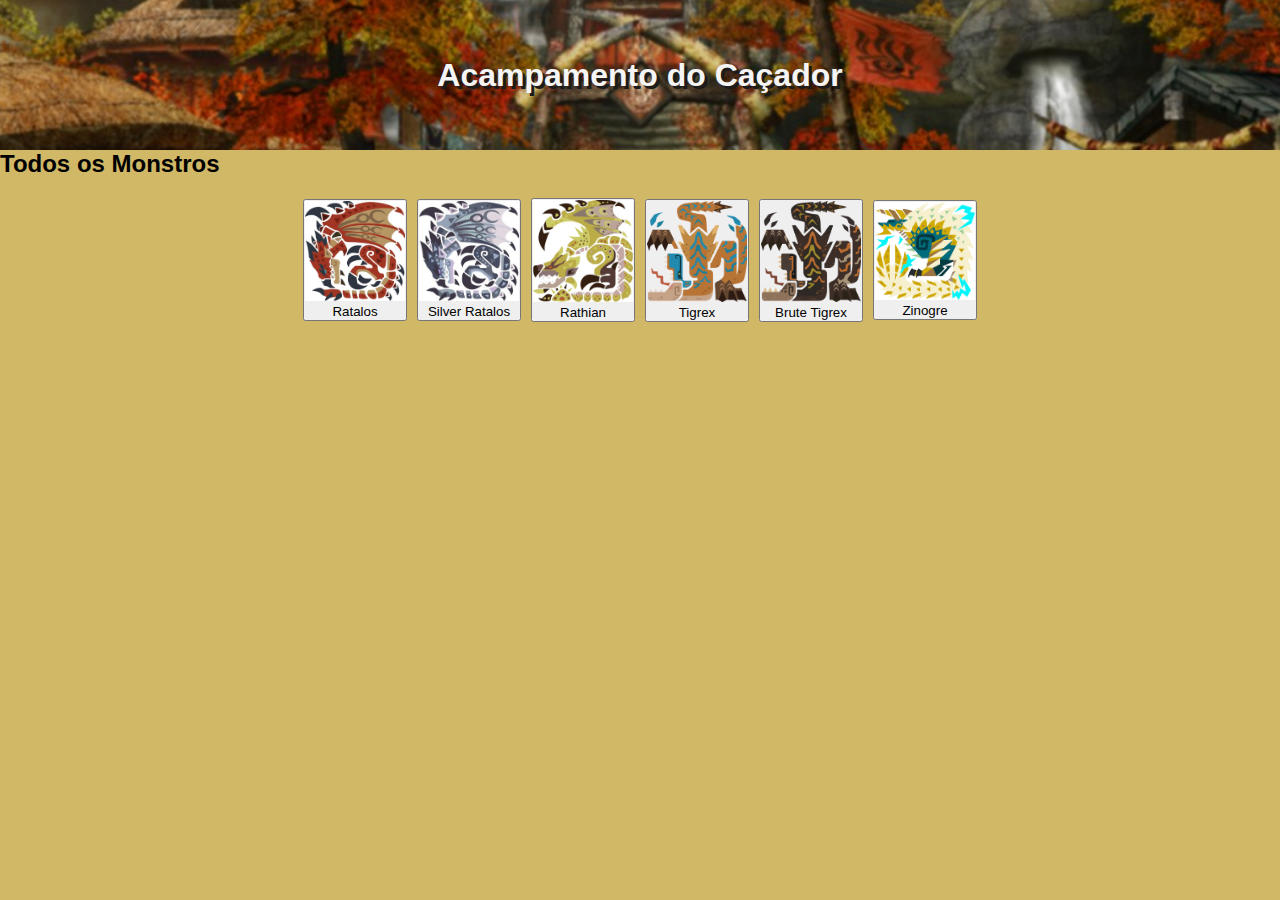
==== monstros/lista.html @ ad6f923d "Add files via upload" ====
<!DOCTYPE html>
<html lang="pt-br">
<head>
    <meta charset="UTF-8">
    <meta http-equiv="X-UA-Compatible" content="IE=edge">
    <meta name="viewport" content="width=device-width, initial-scale=1.0">
    <link rel="stylesheet" href="../css/base.css">
    <title>Acampamento do Caçador - Monstros</title>
</head>
<body>
    <header class="cabecalho">
        <h1 class="title"><a href="../index.html" class="title">Acampamento do Caçador</a></h1>
    </header>
    <main class="principal">
        <h2>Todos os Monstros</h2>
        <nav class="monster-list">
            <button class="monster-button">
                <img src="../galeria/icons/monster/ratalos.jpg" alt="" class="icon-monster">
                <p>Ratalos</p>
            </button>
            <button class="monster-button">
                <img src="../galeria/icons/monster/silver-ratalos.jpg" alt="" class="icon-monster">
                <p>Silver Ratalos</p>
            </button>
            <button class="monster-button">
                <img src="../galeria/icons/monster/ratian.jpg" alt="" class="icon-monster">
                <p>Rathian</p>
            </button>
            <button class="monster-button">
                <img src="../galeria/icons/monster/tigrex.png" alt="" class="icon-monster">
                <p>Tigrex</p>
            </button>
            <button class="monster-button">
                <img src="../galeria/icons/monster/brute-tigrex.png" alt="" class="icon-monster">
                <p>Brute Tigrex</p>
            </button>
            <button class="monster-button">
                <img src="../galeria/icons/monster/zinogre.png" alt="" class="icon-monster">
                <p>Zinogre</p>
            </button>
        </nav>
        <div>

        </div>
    </main>
</body>
</html>
---- css/base.css ----
*{
    margin: 0;
    padding: 0;
}
body{
    font-family: 'Lucida Sans', 'Lucida Sans Regular', 'Lucida Grande', 'Lucida Sans Unicode', Geneva, Verdana, sans-serif;
    background-color: rgb(209, 184, 103);
}
.cabecalho{
    width: 100%;
    height: 150px;
    background: url('../galeria/background/vilage.jpg') no-repeat center;
    background-size: 180%;
    display: flex;
    align-content: center;
    justify-content: center;
}
.title{
    margin: auto;
    text-align: center;
    color: rgb(245, 245, 245);
    text-shadow: 3px 3px rgb(27, 27, 27);
    text-decoration: none;
}
.lista-menu{
    width: 50%;
    margin: 15px auto;
    display: flex;
    flex-flow: row wrap;
    justify-content: center;
}
.item{
    width: 90%;
    text-align: center;
    margin: 5px auto;
    padding: 8px;
    text-decoration: none;
    font-weight: bold;
    color: rgb(59, 37, 3);
    background-color: rgb(255, 236, 127);
    border-radius: 16px;
}
.monster-list{
    width: 90%;
    margin: 15px auto;
    display: flex;
    flex-flow: row wrap;
    align-items: center;
    justify-content: center;
}
.monster-button{
    margin: 5px;
}
.icon-monster{
    width: 100px;
}
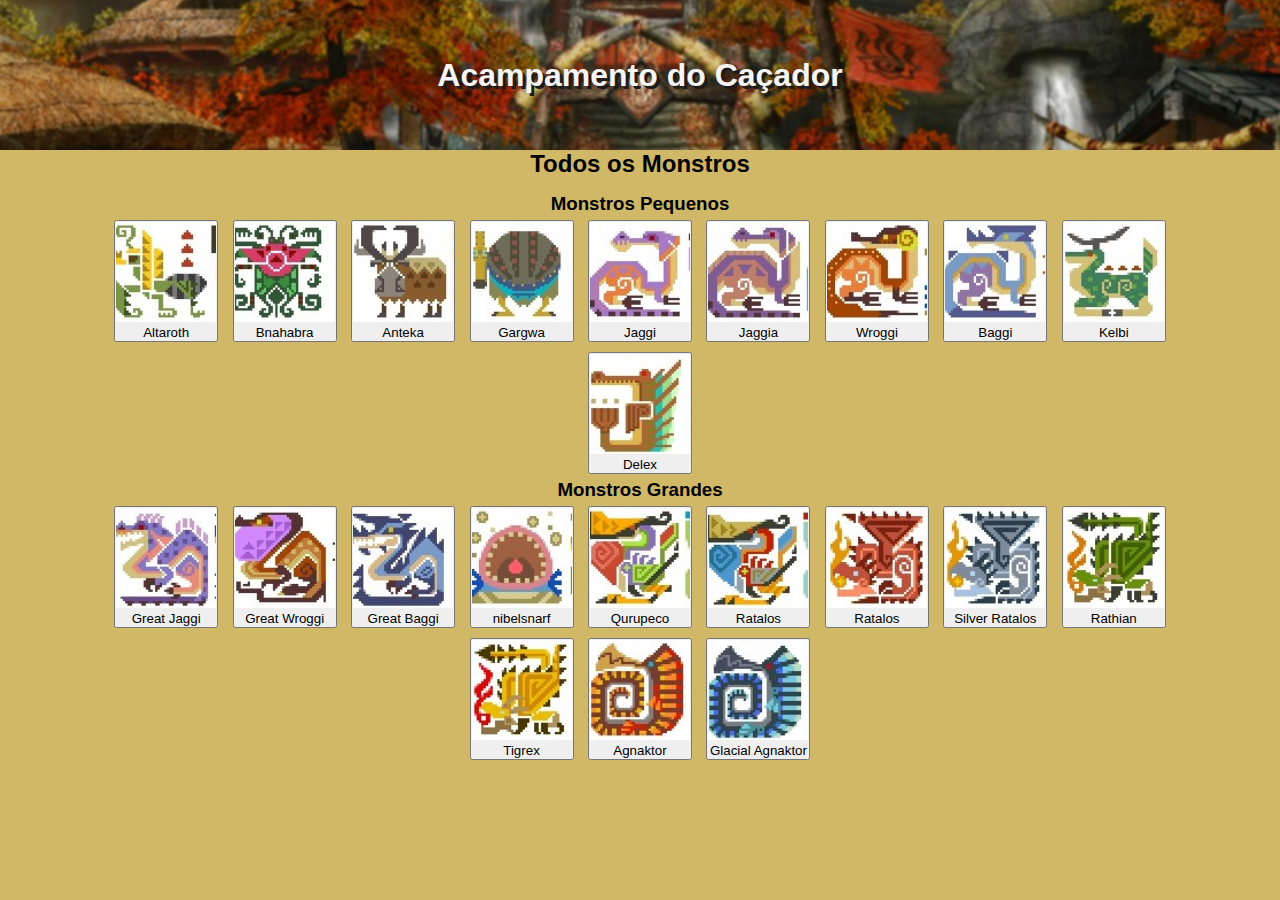
==== commit ad1d7bbc: "Add files via upload" ====
--- a/monstros/lista.html
+++ b/monstros/lista.html
@@ -14,30 +14,102 @@
     <main class="principal">
         <h2>Todos os Monstros</h2>
         <nav class="monster-list">
-            <button class="monster-button">
-                <img src="../galeria/icons/monster/ratalos.jpg" alt="" class="icon-monster">
-                <p>Ratalos</p>
-            </button>
-            <button class="monster-button">
-                <img src="../galeria/icons/monster/silver-ratalos.jpg" alt="" class="icon-monster">
-                <p>Silver Ratalos</p>
-            </button>
-            <button class="monster-button">
-                <img src="../galeria/icons/monster/ratian.jpg" alt="" class="icon-monster">
-                <p>Rathian</p>
-            </button>
-            <button class="monster-button">
-                <img src="../galeria/icons/monster/tigrex.png" alt="" class="icon-monster">
-                <p>Tigrex</p>
-            </button>
-            <button class="monster-button">
-                <img src="../galeria/icons/monster/brute-tigrex.png" alt="" class="icon-monster">
-                <p>Brute Tigrex</p>
-            </button>
-            <button class="monster-button">
-                <img src="../galeria/icons/monster/zinogre.png" alt="" class="icon-monster">
-                <p>Zinogre</p>
-            </button>
+            <h3>Monstros Pequenos</h3>
+            <div>
+                <button class="monster-button">
+                    <img src="../galeria/icons/monster/altaroth.png" alt="" class="icon-monster">
+                    <p>Altaroth</p>
+                </button>
+                <button class="monster-button">
+                    <img src="../galeria/icons/monster/bnahabra.png" alt="" class="icon-monster">
+                    <p>Bnahabra</p>
+                </button>
+                <button class="monster-button">
+                    <img src="../galeria/icons/monster/anteka.png" alt="" class="icon-monster">
+                    <p>Anteka</p>
+                </button>
+                <button class="monster-button">
+                    <img src="../galeria/icons/monster/gargwa.png" alt="" class="icon-monster">
+                    <p>Gargwa</p>
+                </button>
+                <button class="monster-button">
+                    <img src="../galeria/icons/monster/jaggi.png" alt="" class="icon-monster">
+                    <p>Jaggi</p>
+                </button>
+                <button class="monster-button">
+                    <img src="../galeria/icons/monster/jaggia.png" alt="" class="icon-monster">
+                    <p>Jaggia</p>
+                </button>
+                <button class="monster-button">
+                    <img src="../galeria/icons/monster/wroggi.png" alt="" class="icon-monster">
+                    <p>Wroggi</p>
+                </button>
+                <button class="monster-button">
+                    <img src="../galeria/icons/monster/baggi.png" alt="" class="icon-monster">
+                    <p>Baggi</p>
+                </button>
+                <button class="monster-button">
+                    <img src="../galeria/icons/monster/kelbi.png" alt="" class="icon-monster">
+                    <p>Kelbi</p>
+                </button>
+                <button class="monster-button">
+                    <img src="../galeria/icons/monster/delex.png" alt="" class="icon-monster">
+                    <p>Delex</p>
+                </button>
+            </div>
+
+            <h3>Monstros Grandes</h3>
+
+            <div>
+                <button class="monster-button">
+                    <img src="../galeria/icons/monster/great-jaggi.png" alt="" class="icon-monster">
+                    <p>Great Jaggi</p>
+                </button>
+                <button class="monster-button">
+                    <img src="../galeria/icons/monster/great-wroggi.png" alt="" class="icon-monster">
+                    <p>Great Wroggi</p>
+                </button>
+                <button class="monster-button">
+                    <img src="../galeria/icons/monster/great-baggi.png" alt="" class="icon-monster">
+                    <p>Great Baggi</p>
+                </button>
+                <button class="monster-button">
+                    <img src="../galeria/icons/monster/nibelsnarf.png" alt="" class="icon-monster">
+                    <p>nibelsnarf</p>
+                </button>
+                <button class="monster-button">
+                    <img src="../galeria/icons/monster/qurupeco.png" alt="" class="icon-monster">
+                    <p>Qurupeco</p>
+                </button>
+                <button class="monster-button">
+                    <img src="../galeria/icons/monster/crimson-qurupeco.png" alt="" class="icon-monster">
+                    <p>Ratalos</p>
+                </button>
+                <button class="monster-button">
+                    <img src="../galeria/icons/monster/rathalos.png" alt="" class="icon-monster">
+                    <p>Ratalos</p>
+                </button>
+                <button class="monster-button">
+                    <img src="../galeria/icons/monster/silver-rathalos.png" alt="" class="icon-monster">
+                    <p>Silver Ratalos</p>
+                </button>
+                <button class="monster-button">
+                    <img src="../galeria/icons/monster/rathian.png" alt="" class="icon-monster">
+                    <p>Rathian</p>
+                </button>
+                <button class="monster-button">
+                    <img src="../galeria/icons/monster/gold-rathian.png" alt="" class="icon-monster">
+                    <p>Tigrex</p>
+                </button>
+                <button class="monster-button">
+                    <img src="../galeria/icons/monster/agnaktor.png" alt="" class="icon-monster">
+                    <p>Agnaktor</p>
+                </button>
+                <button class="monster-button">
+                    <img src="../galeria/icons/monster/glacial-agnaktor.png" alt="" class="icon-monster">
+                    <p>Glacial Agnaktor</p>
+                </button>
+            </div>
         </nav>
         <div>
 
--- a/css/base.css
+++ b/css/base.css
@@ -5,6 +5,7 @@
 body{
     font-family: 'Lucida Sans', 'Lucida Sans Regular', 'Lucida Grande', 'Lucida Sans Unicode', Geneva, Verdana, sans-serif;
     background-color: rgb(209, 184, 103);
+    text-align: center;
 }
 .cabecalho{
     width: 100%;
@@ -53,4 +54,79 @@
 }
 .icon-monster{
     width: 100px;
+}
+
+
+
+.titulo-info-quest{
+    margin: 15px auto;
+}
+.estrela{
+    width: 30px;
+}
+.card-quest{
+    background-color: rgb(168, 132, 88);
+    width: 90%;
+    margin: 5% auto;
+    position: relative;
+}
+.hora-quest{
+    position: absolute;
+    top: -10px;
+    right: -10px;
+}
+.detalhe-quest{
+    display: flex;
+    flex-flow: column nowrap;
+    margin: 15px;
+}
+.nome-quest,.objetivo-quest{
+    text-align: left;
+    text-indent: 15px;
+    font-weight: bold;
+}
+.nome-quest{
+    font-size: 14pt;
+    padding: 5px;
+}
+.urgent-quest .nome-quest{
+    background-color: red;
+    color: white;
+    font-weight: bold;
+}
+.key-quest .nome-quest{
+    background-color: rgb(60, 110, 3);
+    color: white;
+    font-weight: bold;
+}
+
+.descr-quest{
+    padding: 5px;
+}
+.info-quest{
+    text-align: left;
+    text-indent: 25px;
+}
+.icon-quest{
+    width: 80px;
+    height: 80px;
+    margin: 15px auto;
+}
+.icon-quest-monster{
+    width: 50px;
+    margin: 3px 5px;
+}
+.detalhe-quest div{
+    display: flex;
+    justify-content: center;
+}
+
+#quest-1star2{
+    display: none;
+}
+.bt-quest{
+    border-radius: 25px;
+    padding: 5px 25px;
+    width: 90%;
+    background-color: rgb(137, 167, 128);
 }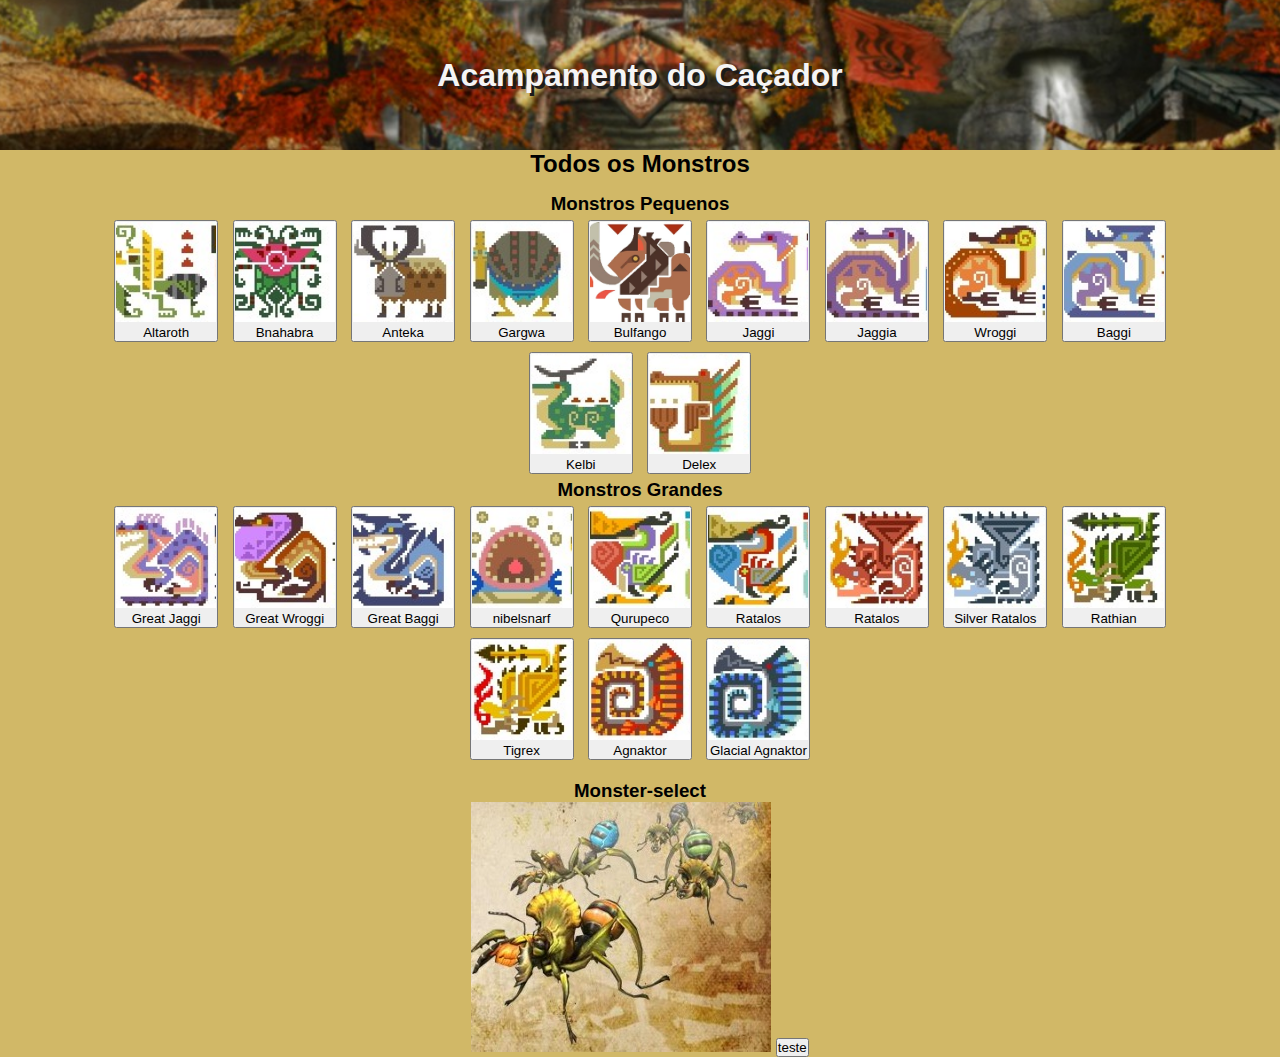
==== commit c083ab1d: "Add files via upload" ====
--- a/monstros/lista.html
+++ b/monstros/lista.html
@@ -33,6 +33,10 @@
                     <p>Gargwa</p>
                 </button>
                 <button class="monster-button">
+                    <img src="../galeria/icons/monster/bulfango.png" alt="" class="icon-monster">
+                    <p>Bulfango</p>
+                </button>
+                <button class="monster-button">
                     <img src="../galeria/icons/monster/jaggi.png" alt="" class="icon-monster">
                     <p>Jaggi</p>
                 </button>
@@ -56,6 +60,7 @@
                     <img src="../galeria/icons/monster/delex.png" alt="" class="icon-monster">
                     <p>Delex</p>
                 </button>
+
             </div>
 
             <h3>Monstros Grandes</h3>
@@ -111,9 +116,21 @@
                 </button>
             </div>
         </nav>
-        <div>
 
+        <div id="select-monster">
+            <h3 id="nome_monster">Monster-select</h3>
+            <img src="../galeria/img/altaroth-01.jpg" alt="">
+            <button onclick="monster_select()">
+                teste
+            </button>
+            <div>
+                <p id="classe-monster"></p>
+                <p id="elementos"></p>
+                <p id="doencas"></p>
+                <table id="fraquesas"></table>
+            </div>
         </div>
     </main>
 </body>
+    <script src="../scripts/monstros.js"></script>
 </html>--- a/css/base.css
+++ b/css/base.css
@@ -54,6 +54,13 @@
 }
 .icon-monster{
     width: 100px;
+}
+
+
+#fraquesas{
+    display: flex;
+    flex-flow: column nowrap;
+    justify-content: center;
 }
 
 
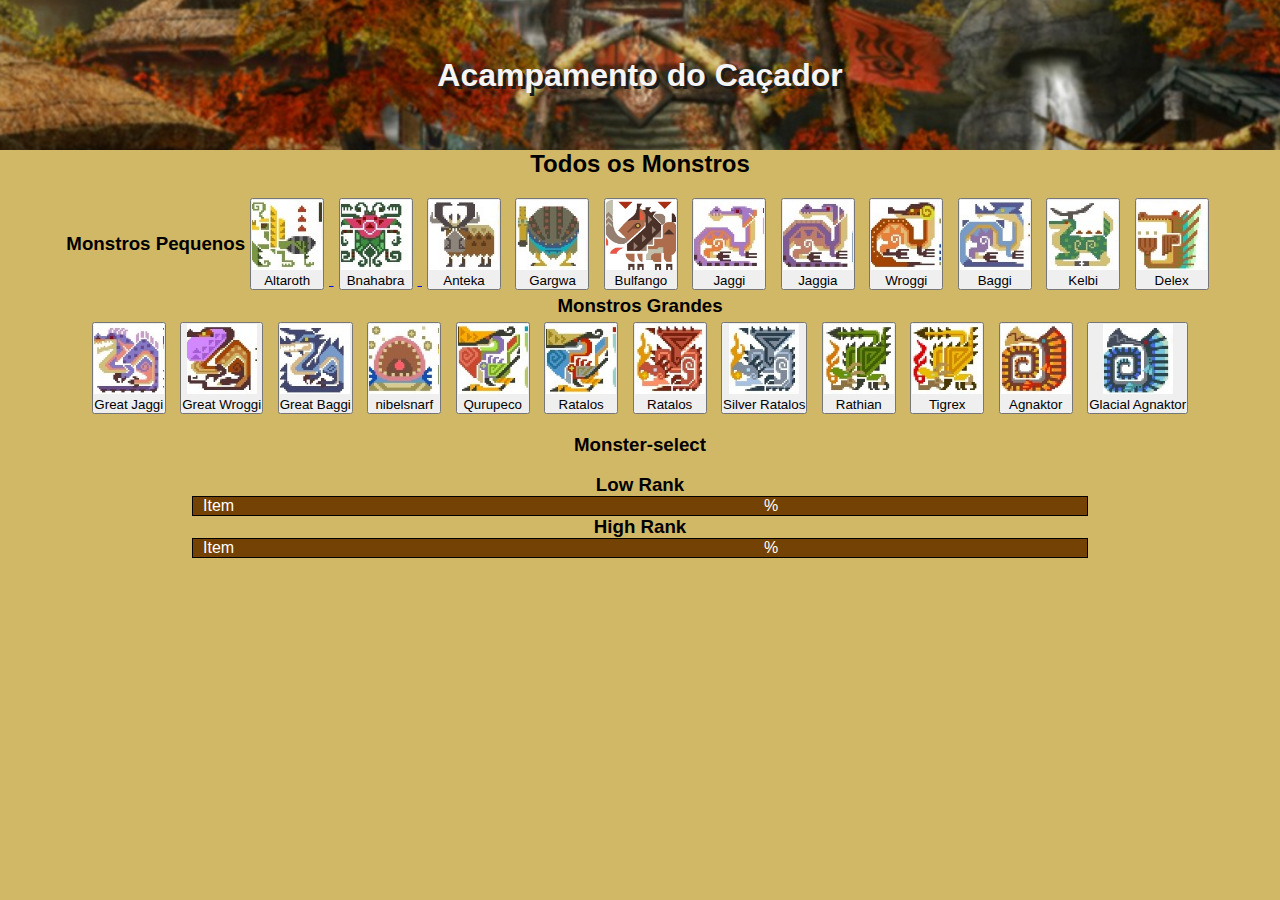
==== commit a473d39d: "Add files via upload" ====
--- a/monstros/lista.html
+++ b/monstros/lista.html
@@ -16,14 +16,20 @@
         <nav class="monster-list">
             <h3>Monstros Pequenos</h3>
             <div>
-                <button class="monster-button">
-                    <img src="../galeria/icons/monster/altaroth.png" alt="" class="icon-monster">
-                    <p>Altaroth</p>
-                </button>
-                <button class="monster-button">
-                    <img src="../galeria/icons/monster/bnahabra.png" alt="" class="icon-monster">
-                    <p>Bnahabra</p>
-                </button>
+                <a href="#select-monster">
+                    <button class="monster-button" onclick="monster_select(0)">
+                        <img src="../galeria/icons/monster/altaroth.png" alt="" class="icon-monster">
+                        <p>Altaroth</p>
+                    </button>
+                </a>
+                <a href="#select-monster">
+                    <button class="monster-button" onclick="monster_select(1)">
+                        <img src="../galeria/icons/monster/bnahabra.png" alt="" class="icon-monster">
+                        <p>Bnahabra</p>
+                    </button>
+                </a>
+
+                
                 <button class="monster-button">
                     <img src="../galeria/icons/monster/anteka.png" alt="" class="icon-monster">
                     <p>Anteka</p>
@@ -119,17 +125,45 @@
 
         <div id="select-monster">
             <h3 id="nome_monster">Monster-select</h3>
-            <img src="../galeria/img/altaroth-01.jpg" alt="">
-            <button onclick="monster_select()">
-                teste
-            </button>
+            <img src="" alt="" id="img_monster_select">
             <div>
                 <p id="classe-monster"></p>
                 <p id="elementos"></p>
                 <p id="doencas"></p>
                 <table id="fraquesas"></table>
+                <h3>Low Rank</h3>
+                <table class="tabela_itens">
+                    <thead>
+                        <tr>
+                            <td>Item</td>
+                            <td>%</td>
+                        </tr>
+                    </thead>
+                    <tbody id="droplist_low">
+
+                    </tbody>
+                </table>
+
+                <h3>High Rank</h3>
+                <table class="tabela_itens">
+                    <thead>
+                        <tr>
+                            <td>Item</td>
+                            <td>%</td>
+                        </tr>
+                    </thead>
+                    <tbody id="droplist_high">
+
+                    </tbody>
+                </table>
             </div>
         </div>
+        <br>
+        <br>
+        <br>
+        <br>
+        <br>
+        <br>
     </main>
 </body>
     <script src="../scripts/monstros.js"></script>
--- a/css/base.css
+++ b/css/base.css
@@ -53,7 +53,7 @@
     margin: 5px;
 }
 .icon-monster{
-    width: 100px;
+    width: 70px;
 }
 
 
@@ -136,4 +136,23 @@
     padding: 5px 25px;
     width: 90%;
     background-color: rgb(137, 167, 128);
+}
+
+.tabela_itens{
+    width: 70%;
+    margin: 0 auto;
+    border: 1px solid black;
+    border-collapse: collapse;
+    text-align: left;
+    text-indent: 10px;
+}
+.tabela_itens thead{
+    background-color: rgb(116, 66, 5);
+    color: white;
+}
+.tabela_itens tr{
+    border: 1px solid black;
+}
+#img_monster_select{
+    width: 200px;
 }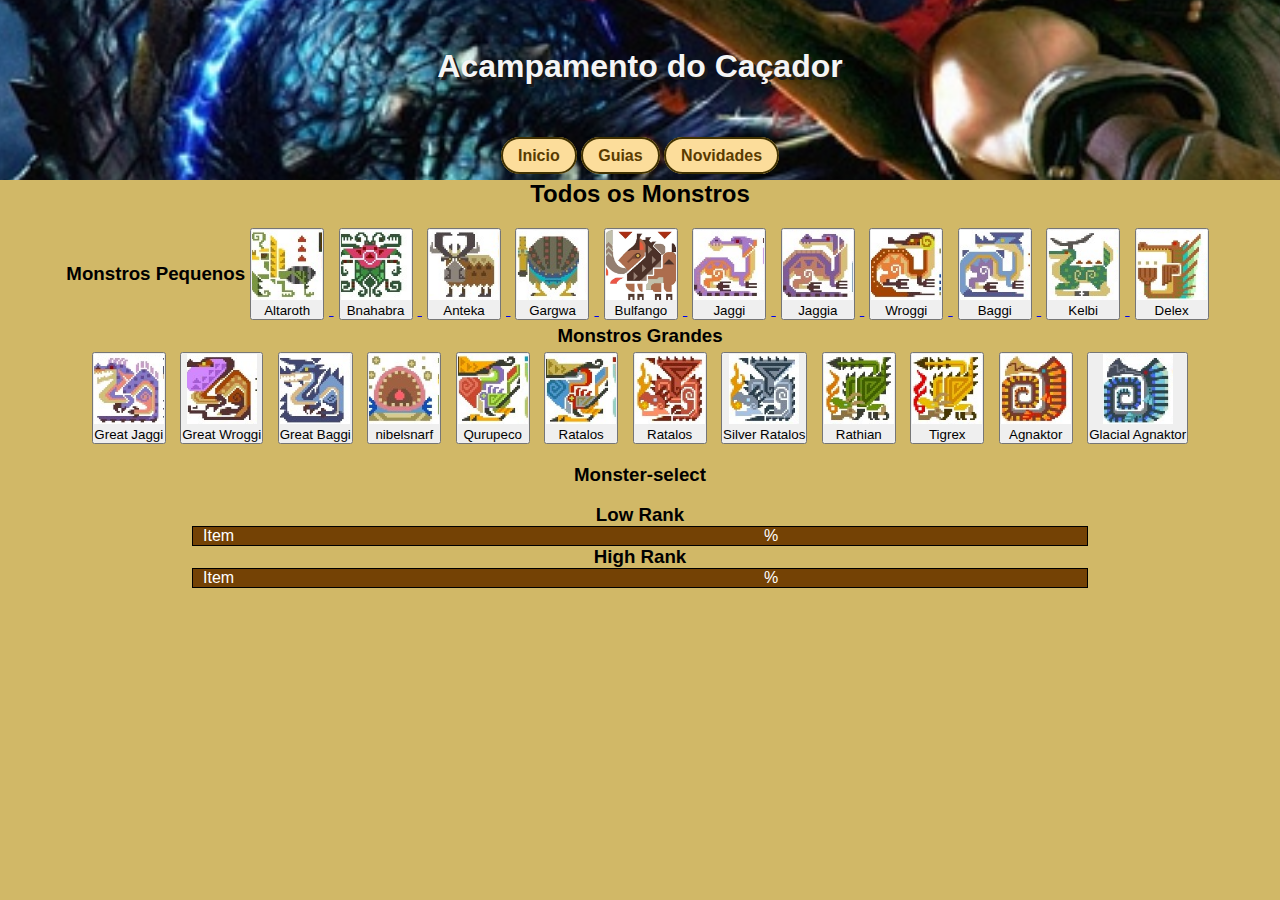
==== commit a5c8612a: "Add files via upload" ====
--- a/monstros/lista.html
+++ b/monstros/lista.html
@@ -10,6 +10,11 @@
 <body>
     <header class="cabecalho">
         <h1 class="title"><a href="../index.html" class="title">Acampamento do Caçador</a></h1>
+        <nav class="menu_principal">
+            <a href="../index.html">Inicio</a>
+            <a href="#">Guias</a>
+            <a href="#">Novidades</a>
+        </nav>
     </header>
     <main class="principal">
         <h2>Todos os Monstros</h2>
@@ -28,44 +33,69 @@
                         <p>Bnahabra</p>
                     </button>
                 </a>
-
-                
-                <button class="monster-button">
-                    <img src="../galeria/icons/monster/anteka.png" alt="" class="icon-monster">
-                    <p>Anteka</p>
-                </button>
-                <button class="monster-button">
-                    <img src="../galeria/icons/monster/gargwa.png" alt="" class="icon-monster">
-                    <p>Gargwa</p>
-                </button>
-                <button class="monster-button">
-                    <img src="../galeria/icons/monster/bulfango.png" alt="" class="icon-monster">
-                    <p>Bulfango</p>
-                </button>
-                <button class="monster-button">
-                    <img src="../galeria/icons/monster/jaggi.png" alt="" class="icon-monster">
-                    <p>Jaggi</p>
-                </button>
-                <button class="monster-button">
-                    <img src="../galeria/icons/monster/jaggia.png" alt="" class="icon-monster">
-                    <p>Jaggia</p>
-                </button>
-                <button class="monster-button">
-                    <img src="../galeria/icons/monster/wroggi.png" alt="" class="icon-monster">
-                    <p>Wroggi</p>
-                </button>
-                <button class="monster-button">
-                    <img src="../galeria/icons/monster/baggi.png" alt="" class="icon-monster">
-                    <p>Baggi</p>
-                </button>
-                <button class="monster-button">
-                    <img src="../galeria/icons/monster/kelbi.png" alt="" class="icon-monster">
-                    <p>Kelbi</p>
-                </button>
-                <button class="monster-button">
-                    <img src="../galeria/icons/monster/delex.png" alt="" class="icon-monster">
-                    <p>Delex</p>
-                </button>
+                <a href="#select-monster">
+                    <button class="monster-button" onclick="monster_select(2)">
+                        <img src="../galeria/icons/monster/anteka.png" alt="" class="icon-monster">
+                        <p>Anteka</p>
+                    </button>
+                </a>
+                <a href="#select-monster">
+                    <button class="monster-button" onclick="monster_select(3)">
+                        <img src="../galeria/icons/monster/gargwa.png" alt="" class="icon-monster">
+                        <p>Gargwa</p>
+                    </button>
+                </a>
+                <a href="#select-monster">
+                    <button class="monster-button" onclick="monster_select(4)">
+                        <img src="../galeria/icons/monster/bulfango.png" alt="" class="icon-monster">
+                        <p>Bulfango</p>
+                    </button>
+                </a>
+                <a href="#select-monster">
+                    <button class="monster-button" onclick="monster_select(5)">
+                        <img src="../galeria/icons/monster/jaggi.png" alt="" class="icon-monster">
+                        <p>Jaggi</p>
+                    </button>
+                </a>
+                <a href="#select-monster">
+                    <button class="monster-button" onclick="monster_select(6)">
+                        <img src="../galeria/icons/monster/jaggia.png" alt="" class="icon-monster">
+                        <p>Jaggia</p>
+                    </button>
+                </a>
+                <a href="#select-monster">
+                    <button class="monster-button" onclick="monster_select(7)">
+                        <img src="../galeria/icons/monster/wroggi.png" alt="" class="icon-monster">
+                        <p>Wroggi</p>
+                    </button>
+                </a>
+                <a href="#select-monster">
+                    <button class="monster-button" onclick="monster_select(8)">
+                        <img src="../galeria/icons/monster/baggi.png" alt="" class="icon-monster">
+                        <p>Baggi</p>
+                    </button>
+                </a>
+                <a href="#select-monster">
+                    <button class="monster-button" onclick="monster_select(9)">
+                        <img src="../galeria/icons/monster/kelbi.png" alt="" class="icon-monster">
+                        <p>Kelbi</p>
+                    </button>
+                </a>
+                <a href="#select-monster">
+                    <button class="monster-button" onclick="monster_select(10)">
+                        <img src="../galeria/icons/monster/delex.png" alt="" class="icon-monster">
+                        <p>Delex</p>
+                    </button>
+                </a>
+                
+                
+                
+                
+                
+                
+                
+                
+                
 
             </div>
 
--- a/css/base.css
+++ b/css/base.css
@@ -9,12 +9,32 @@
 }
 .cabecalho{
     width: 100%;
-    height: 150px;
-    background: url('../galeria/background/vilage.jpg') no-repeat center;
+    height: 180px;
+    background: url('../galeria/background/banner.jpg') no-repeat center;
+    background-size: cover;
+    background-position: center;
+    background-color: rgb(87, 52, 12);
     background-size: 180%;
     display: flex;
+    flex-flow: column nowrap;
     align-content: center;
     justify-content: center;
+}
+.menu_principal{
+    padding: 15px;
+}
+.menu_principal a{
+    padding: 8px 15px;
+    text-decoration: none;
+    color: rgb(90, 59, 0);
+    border-radius: 25px;
+    border: 2px solid rgb(65, 50, 1);
+    background-color: rgb(252, 221, 155);
+    font-weight: bold;
+}
+a.selected{
+    background-color: rgb(170, 98, 30);
+    color: white;
 }
 .title{
     margin: auto;
@@ -22,6 +42,29 @@
     color: rgb(245, 245, 245);
     text-shadow: 3px 3px rgb(27, 27, 27);
     text-decoration: none;
+}
+iframe.tela_view_map{
+    width: 95%;
+    height: 60vh;
+    
+}
+.controlador_img_map{
+    padding: 5px 10px;
+}
+.iframe_view{
+    width: 80vw;
+}
+.img_map_view{
+    width: 200%;
+}
+.list_mapas{
+    display: flex;
+    flex-flow: column nowrap;
+}
+.bt_map{
+    padding: 5px 10px;
+    margin: 2px;
+    border-radius: 25px;
 }
 .lista-menu{
     width: 50%;
@@ -155,4 +198,4 @@
 }
 #img_monster_select{
     width: 200px;
-}+}
